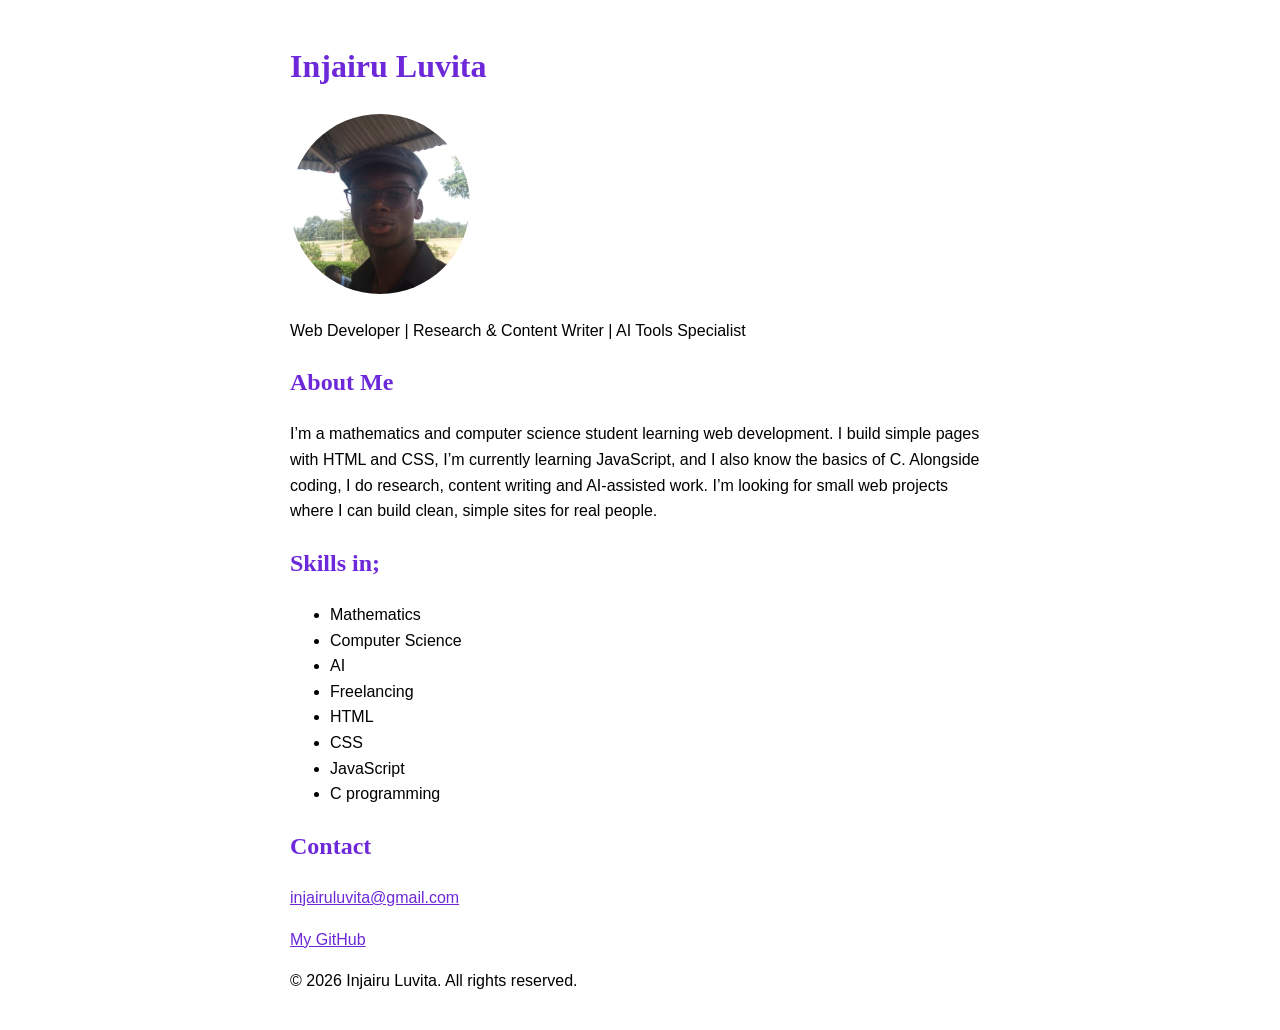
==== day-01/index.html @ 1c6f9b40 "Day 1: profile page with HTML and CSS" ====
<!doctype html>
<html lang="en">
  <head>
    <meta charset="UTF-8" />
    <meta name="viewport" content="width=device-width, initial-scale=1.0" />
    <title>Injairu Luvita</title>
    <link rel="stylesheet" href="style.css" />
  </head>

  <body>
    <header>
      <h1>Injairu Luvita</h1>
      <img
        src="images/profile.jpg"
        alt="Photo of Injairu Luvita"
        class="profile-photo"
      />
      <p>Web Developer | Research & Content Writer | AI Tools Specialist</p>
    </header>

    <main>
      <section>
        <h2>About Me</h2>
        <p>
          I’m a mathematics and computer science student learning web
          development. I build simple pages with HTML and CSS, I’m currently
          learning JavaScript, and I also know the basics of C. Alongside
          coding, I do research, content writing and AI-assisted work. I’m
          looking for small web projects where I can build clean, simple sites
          for real people.
        </p>
      </section>

      <section>
        <h2>Skills in;</h2>
        <ul>
          <li>Mathematics</li>
          <li>Computer Science</li>
          <li>AI</li>
          <li>Freelancing</li>
          <li>HTML</li>
          <li>CSS</li>
          <li>JavaScript</li>
          <li>C programming</li>
        </ul>
      </section>

      <section>
        <h2>Contact</h2>
        <p>
          <a href="mailto:injairuluvita@gmail.com">injairuluvita@gmail.com</a>
        </p>
        <p><a href="https://github.com/injairuluvita">My GitHub</a></p>
      </section>
    </main>

    <footer>
      <p>&copy; 2026 Injairu Luvita. All rights reserved.</p>
    </footer>
  </body>
</html>
---- day-01/style.css ----
img {
  max-width: 100%;
  height: auto;
}
body {
  font-family: Arial, sans-serif;
  line-height: 1.6;
  max-width: 700px;
  margin: 0 auto;
  padding: 20px;
}
h1,
h2 {
  font-family: Georgia, serif;
  color: #6d28d9;
}
a {
  color: #6d28d9;
}
a:hover {
  color: #4c1d95;
  text-decoration: none;
}
.profile-photo {
  width: 180px;
  aspect-ratio: 1 / 1;
  object-fit: cover;
  border-radius: 50%;
}
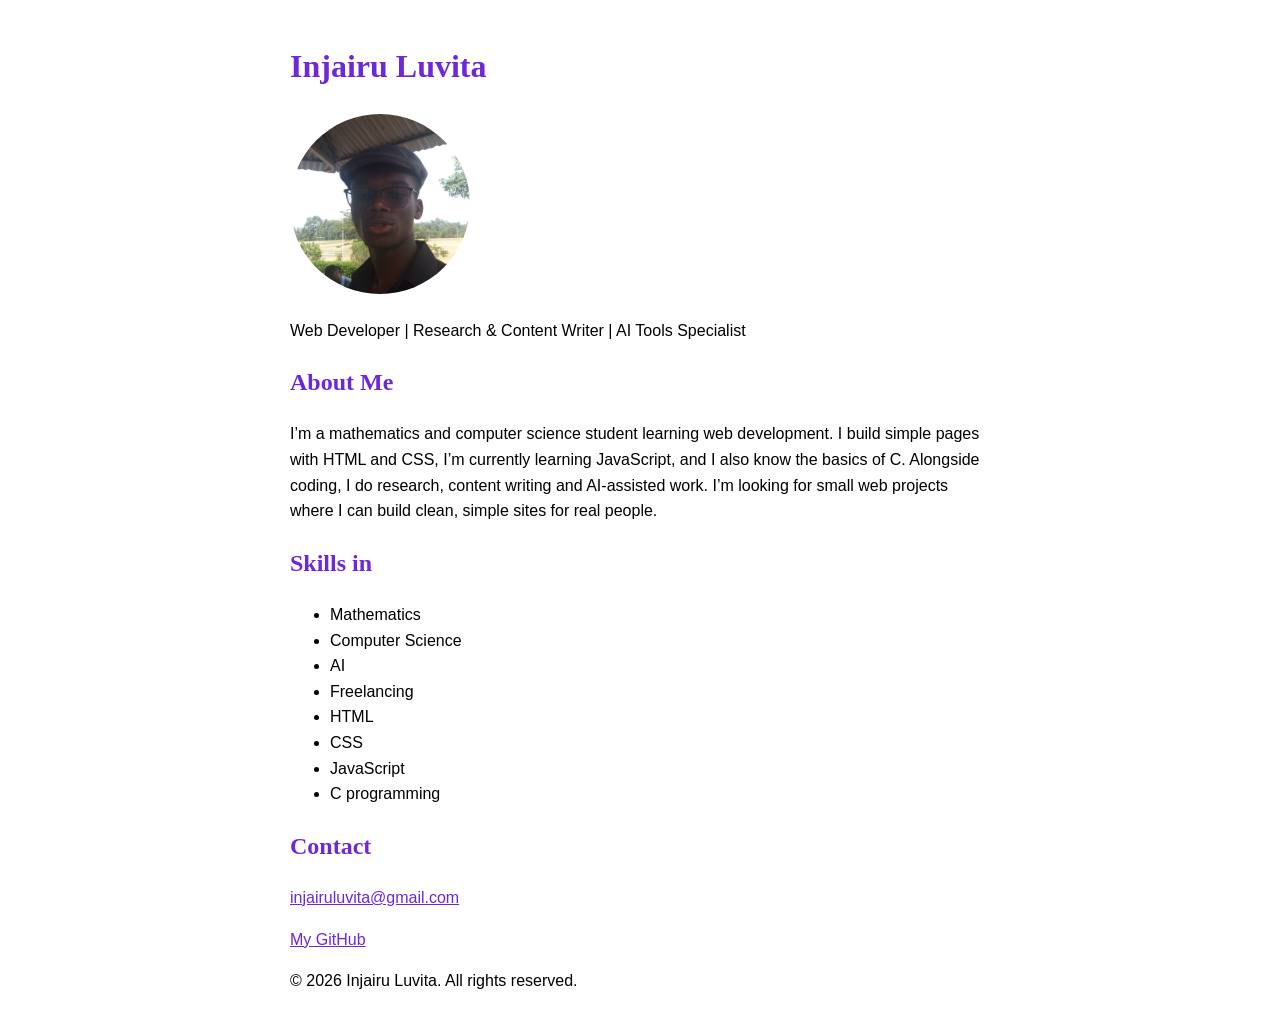
==== commit 71c10ec8: "Day 1: smalltext fixes" ====
--- a/day-01/index.html
+++ b/day-01/index.html
@@ -32,7 +32,7 @@
       </section>
 
       <section>
-        <h2>Skills in;</h2>
+        <h2>Skills in</h2>
         <ul>
           <li>Mathematics</li>
           <li>Computer Science</li>
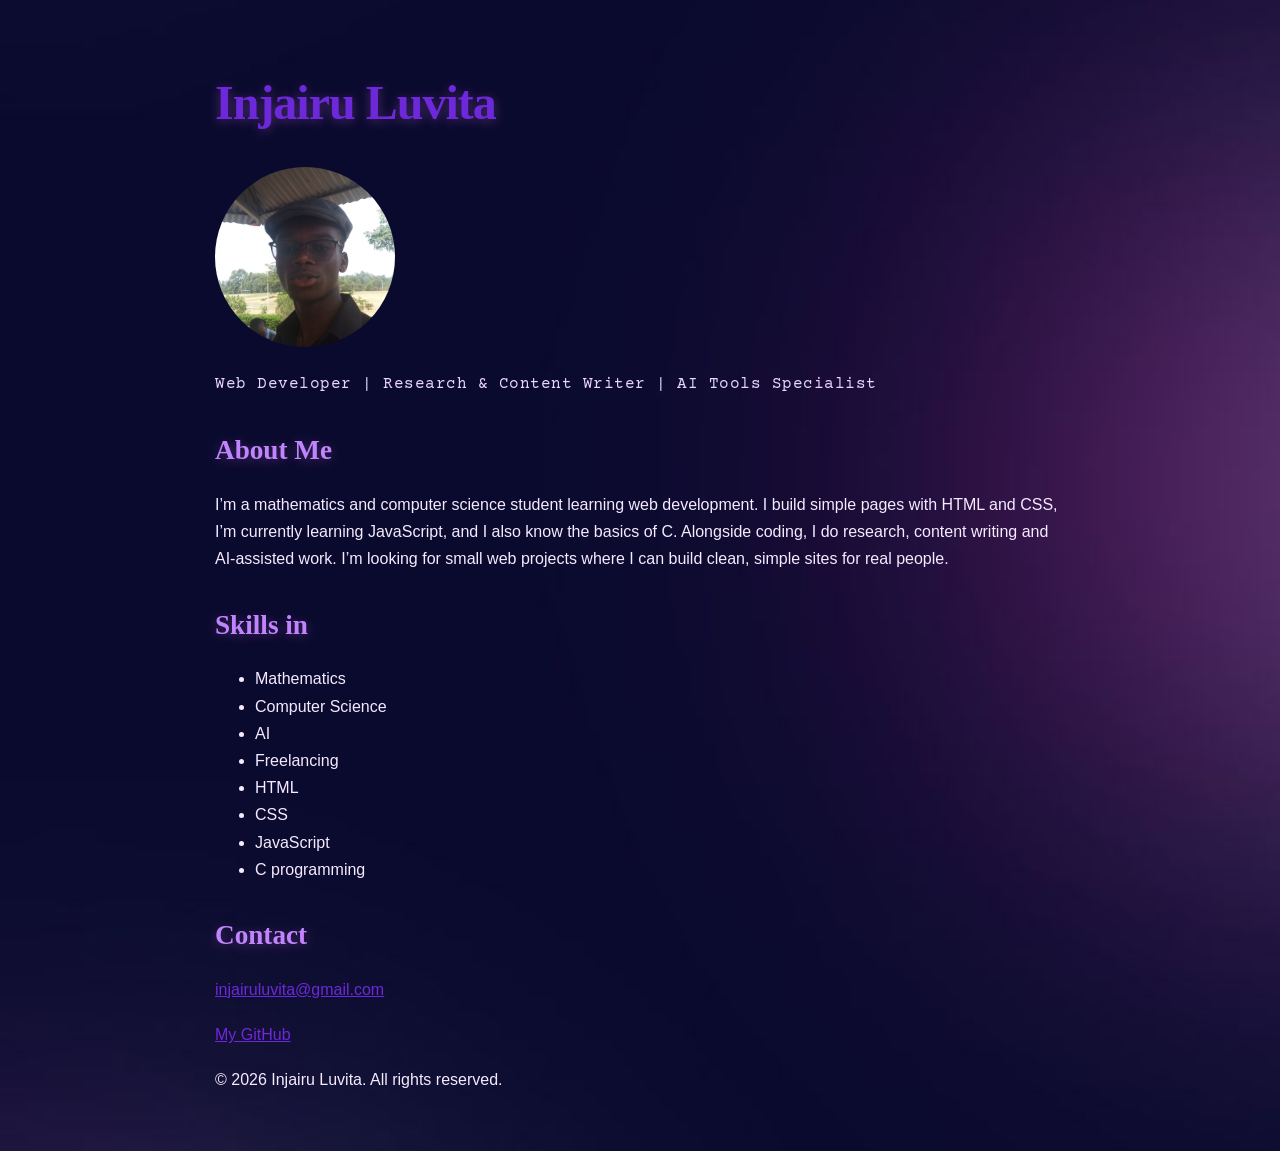
==== commit 4765157b: "Polish Days 1-3 with responsive styling and interactive effects" ====
--- a/day-01/index.html
+++ b/day-01/index.html
@@ -15,7 +15,8 @@
         alt="Photo of Injairu Luvita"
         class="profile-photo"
       />
-      <p>Web Developer | Research & Content Writer | AI Tools Specialist</p>
+      <p class="developer-tagline">
+        Web Developer | Research & Content Writer | AI Tools Specialist</p>
     </header>
 
     <main>
--- a/day-01/style.css
+++ b/day-01/style.css
@@ -1,18 +1,34 @@
+@import url("https://fonts.googleapis.com/css2?family=Courier+Prime:wght@400;700&display=swap");
 img {
   max-width: 100%;
   height: auto;
 }
 body {
   font-family: Arial, sans-serif;
-  line-height: 1.6;
-  max-width: 700px;
+  line-height: 1.7;
+  max-width: 850px;
   margin: 0 auto;
-  padding: 20px;
+  min-height: 100vh;
+  padding: 40px 30px;
+  color: #f5eaff;
+  background-color: transparent;
 }
 h1,
 h2 {
   font-family: Georgia, serif;
   color: #6d28d9;
+  line-height: 1.3;
+  text-shadow: 0 2px 12px rgba(232, 121, 249, 0.3);
+}
+h1 {
+  font-size: 3rem;
+  letter-spacing: -1px;
+}
+
+h2 {
+  font-size: 1.7rem;
+  margin-top: 35px;
+  color: #c084fc;
 }
 a {
   color: #6d28d9;
@@ -20,6 +36,8 @@
 a:hover {
   color: #4c1d95;
   text-decoration: none;
+  font-weight: 600;
+  transition: color 0.3s ease;
 }
 .profile-photo {
   width: 180px;
@@ -27,3 +45,32 @@
   object-fit: cover;
   border-radius: 50%;
 }
+p {
+  margin-bottom: 18px;
+}
+::selection {
+  background-color: #f2d5ff;
+  color: #581c87;
+}
+@media (max-width: 600px) {
+  body {
+    margin: 15px auto;
+    padding: 18px;
+    background-attachment: scroll;
+  }
+}
+html {
+  min-height: 100%;
+  background-color: #0b0826;
+  background-image: url("images/backgroundimage.jpeg");
+  background-size: cover;
+  background-position: center center;
+  background-repeat: no-repeat;
+  background-attachment: fixed;
+}
+.developer-tagline {
+  font-family: "Courier Prime", monospace;
+  font-size: 16px;
+  letter-spacing: 0.5px;
+  color: #e9d5ff;
+}
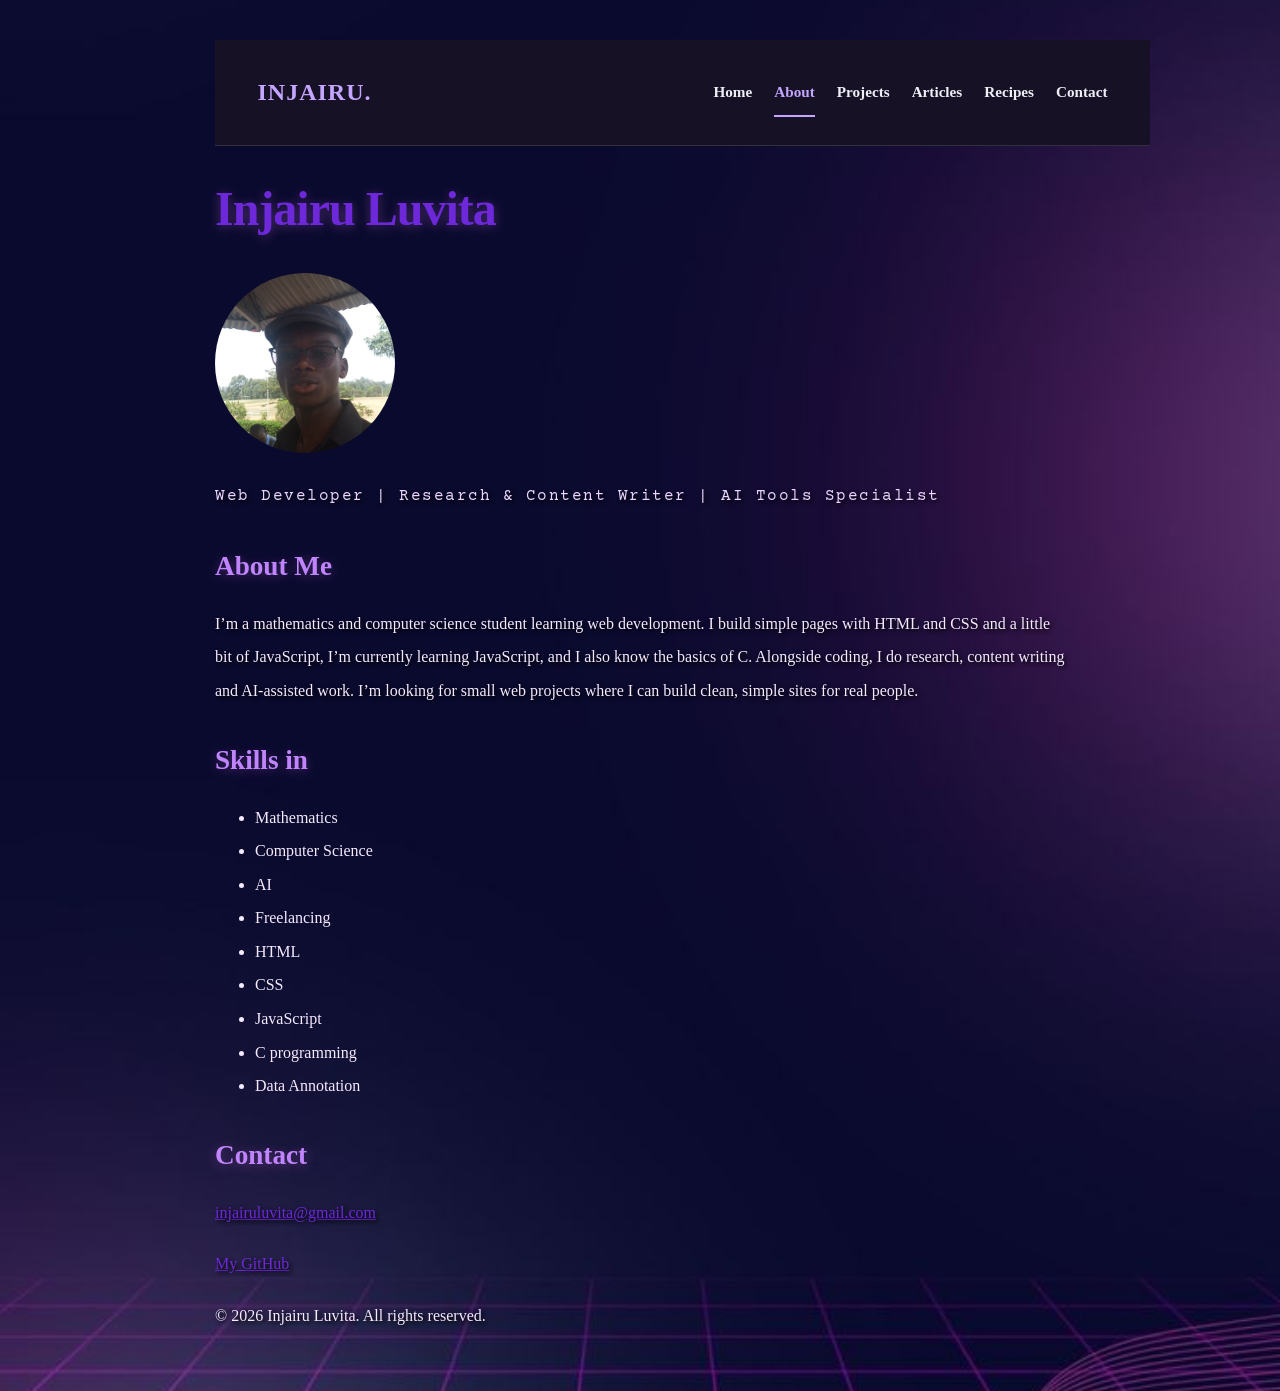
==== commit e4e32dc2: "Complete shared website navigation" ====
--- a/day-01/index.html
+++ b/day-01/index.html
@@ -5,9 +5,32 @@
     <meta name="viewport" content="width=device-width, initial-scale=1.0" />
     <title>Injairu Luvita</title>
     <link rel="stylesheet" href="style.css" />
+    <link rel="stylesheet" href="../navigation.css" />
   </head>
 
   <body>
+    <nav class="site-header">
+      <a href="../index.html" class="logo">INJAIRU.</a>
+
+      <button
+        class="menu-toggle"
+        id="menu-toggle"
+        aria-expanded="false"
+        aria-controls="main-navigation"
+        type="button"
+      >
+        ☰
+      </button>
+
+      <div class="main-nav" id="main-navigation">
+        <a href="../index.html">Home</a>
+        <a href="index.html">About</a>
+        <a href="../index.html#projects">Projects</a>
+        <a href="../day-04/index.html">Articles</a>
+        <a href="../day-02/index.html">Recipes</a>
+        <a href="../day-03/index.html">Contact</a>
+      </div>
+    </nav>
     <header>
       <h1>Injairu Luvita</h1>
       <img
@@ -16,7 +39,8 @@
         class="profile-photo"
       />
       <p class="developer-tagline">
-        Web Developer | Research & Content Writer | AI Tools Specialist</p>
+        Web Developer | Research & Content Writer | AI Tools Specialist
+      </p>
     </header>
 
     <main>
@@ -24,11 +48,11 @@
         <h2>About Me</h2>
         <p>
           I’m a mathematics and computer science student learning web
-          development. I build simple pages with HTML and CSS, I’m currently
-          learning JavaScript, and I also know the basics of C. Alongside
-          coding, I do research, content writing and AI-assisted work. I’m
-          looking for small web projects where I can build clean, simple sites
-          for real people.
+          development. I build simple pages with HTML and CSS and a little bit
+          of JavaScript, I’m currently learning JavaScript, and I also know the
+          basics of C. Alongside coding, I do research, content writing and
+          AI-assisted work. I’m looking for small web projects where I can build
+          clean, simple sites for real people.
         </p>
       </section>
 
@@ -43,6 +67,7 @@
           <li>CSS</li>
           <li>JavaScript</li>
           <li>C programming</li>
+          <li>Data Annotation</li>
         </ul>
       </section>
 
@@ -58,5 +83,7 @@
     <footer>
       <p>&copy; 2026 Injairu Luvita. All rights reserved.</p>
     </footer>
+
+    <script src="../navigation.js"></script>
   </body>
 </html>
--- a/day-01/style.css
+++ b/day-01/style.css
@@ -4,8 +4,8 @@
   height: auto;
 }
 body {
-  font-family: Arial, sans-serif;
-  line-height: 1.7;
+  font-family: "Brush Script MT", cursive;
+  line-height: 2.1;
   max-width: 850px;
   margin: 0 auto;
   min-height: 100vh;
@@ -47,6 +47,7 @@
 }
 p {
   margin-bottom: 18px;
+  text-shadow: 2px 2px 4px #000000;
 }
 ::selection {
   background-color: #f2d5ff;
@@ -73,4 +74,5 @@
   font-size: 16px;
   letter-spacing: 0.5px;
   color: #e9d5ff;
+  letter-spacing: 1.5px;
 }
--- a/navigation.css
+++ b/navigation.css
@@ -0,0 +1,95 @@
+/* SHARED WEBSITE NAVIGATION */
+
+.site-header {
+  position: relative;
+  z-index: 1000;
+  width: 100%;
+  min-height: 75px;
+  padding: 15px 5%;
+  display: flex;
+  align-items: center;
+  justify-content: space-between;
+  gap: 25px;
+  background: #171126;
+  color: #ffffff;
+  border-bottom: 1px solid rgba(255, 255, 255, 0.12);
+}
+
+.site-header .logo {
+  color: #c4a5ff;
+  font-size: 1.5rem;
+  font-weight: 800;
+  text-decoration: none;
+  letter-spacing: 1px;
+}
+
+.main-nav {
+  display: flex;
+  align-items: center;
+  justify-content: center;
+  flex-wrap: wrap;
+  gap: 22px;
+}
+
+.main-nav a {
+  color: #eeeeF5;
+  font-size: 0.95rem;
+  font-weight: 600;
+  text-decoration: none;
+  padding: 8px 0;
+  border-bottom: 2px solid transparent;
+  transition:
+    color 0.25s ease,
+    border-color 0.25s ease;
+}
+
+.main-nav a:hover,
+.main-nav a.active {
+  color: #c4a5ff;
+  border-bottom-color: #c4a5ff;
+}
+
+.main-nav a:focus-visible,
+.site-header .logo:focus-visible,
+.menu-toggle:focus-visible {
+  outline: 3px solid #ec4899;
+  outline-offset: 5px;
+  border-radius: 3px;
+}
+
+.menu-toggle {
+  display: none;
+  border: 1px solid #a78bfa;
+  border-radius: 8px;
+  padding: 8px 12px;
+  background: transparent;
+  color: #ffffff;
+  font-size: 1.4rem;
+  cursor: pointer;
+}
+
+/* MOBILE NAVIGATION */
+
+@media (max-width: 760px) {
+  .site-header {
+    flex-wrap: wrap;
+    padding: 15px 5%;
+  }
+
+  .menu-toggle {
+    display: block;
+  }
+
+  .main-nav {
+    display: none;
+    width: 100%;
+    flex-direction: column;
+    align-items: flex-start;
+    gap: 12px;
+    padding: 15px 0 5px;
+  }
+
+  .main-nav.active {
+    display: flex;
+  }
+}
